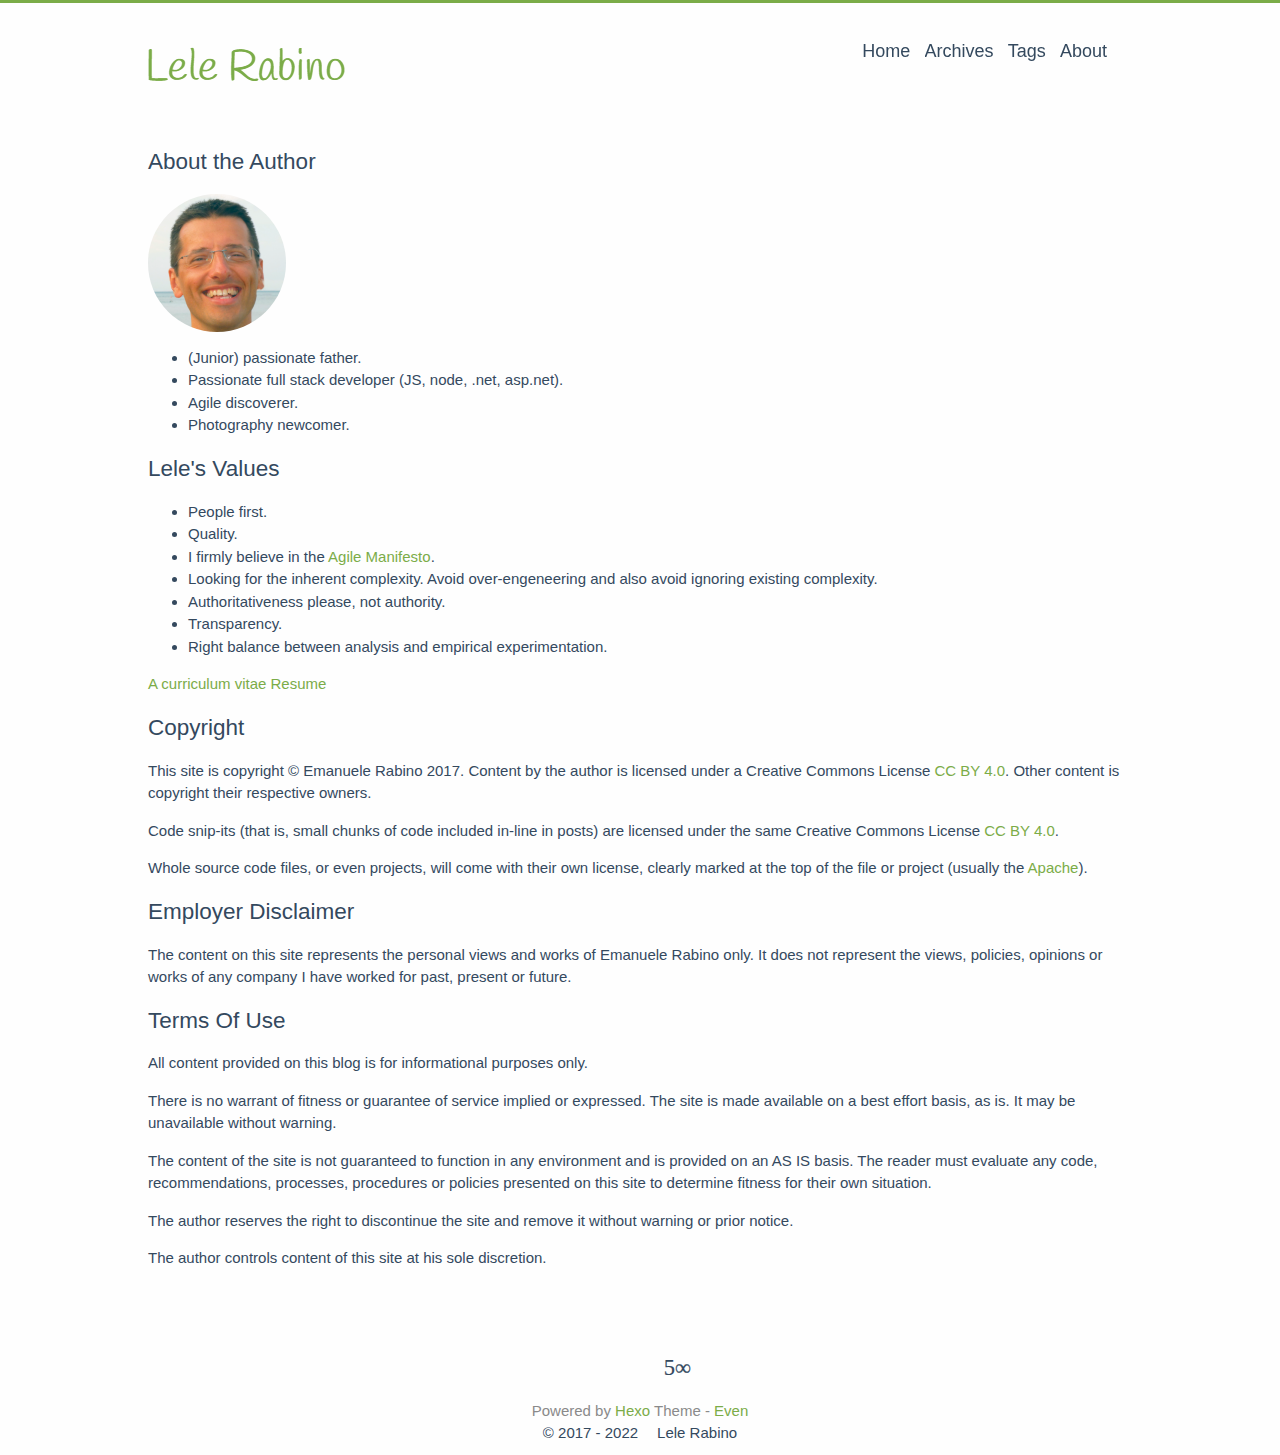
==== about/index.html @ 045657ed "Site updated: 2022-06-07 11:33:46" ====
<!DOCTYPE html>
<html lang="en">
  <head>
    
<meta charset="UTF-8"/>
<meta http-equiv="X-UA-Compatible" content="IE=edge" />
<meta name="viewport" content="width=device-width, initial-scale=1, maximum-scale=1"/>


<meta http-equiv="Cache-Control" content="no-transform" />
<meta http-equiv="Cache-Control" content="no-siteapp" />



  <meta name="description" content="about"/>







  <link rel="alternate" href="/atom.xml" title="Lele Rabino's Blog" type="application/atom+xml">




  <link rel="shortcut icon" type="image/x-icon" href="/favicons/favicon.ico?v=2.3.x" />
  <link rel="apple-touch-icon" sizes="57x57" href="/favicons/apple-icon-57x57.png?v=2.3.x">
  <link rel="apple-touch-icon" sizes="60x60" href="/favicons/apple-icon-60x60.png?v=2.3.x">
  <link rel="apple-touch-icon" sizes="72x72" href="/favicons/apple-icon-72x72.png?v=2.3.x">
  <link rel="apple-touch-icon" sizes="76x76" href="/favicons/apple-icon-76x76.png?v=2.3.x">
  <link rel="apple-touch-icon" sizes="114x114" href="/favicons/apple-icon-114x114.png?v=2.3.x">
  <link rel="apple-touch-icon" sizes="120x120" href="/favicons/apple-icon-120x120.png?v=2.3.x">
  <link rel="apple-touch-icon" sizes="144x144" href="/favicons/apple-icon-144x144.png?v=2.3.x">
  <link rel="apple-touch-icon" sizes="152x152" href="/favicons/apple-icon-152x152.png?v=2.3.x">
  <link rel="apple-touch-icon" sizes="180x180" href="/favicons/apple-icon-180x180.png?v=2.3.x">
  <link rel="icon" type="image/png" sizes="192x192"  href="/favicons/android-icon-192x192.png?v=2.3.x">
  <link rel="icon" type="image/png" sizes="32x32" href="/favicons/favicon-32x32.png?v=2.3.x">
  <link rel="icon" type="image/png" sizes="96x96" href="/favicons/favicon-96x96.png?v=2.3.x">
  <link rel="icon" type="image/png" sizes="16x16" href="/favicons/favicon-16x16.png?v=2.3.x">
  <link rel="manifest" href="/favicons/manifest.json">
  <meta name="msapplication-TileColor" content="#ffffff">
  <meta name="msapplication-TileImage" content="/favicons/ms-icon-144x144.png">
  <meta name="theme-color" content="#ffffff">



<link rel="canonical" href="https://lelerabino.github.io/about/"/>


<meta name="description" content="About the Author   (Junior) passionate father. Passionate full stack developer (JS, node, .net, asp.net). Agile discoverer. Photography newcomer.  Lele&#39;s Values   People first. Quality. I firmly belie">
<meta property="og:type" content="website">
<meta property="og:title" content="about">
<meta property="og:url" content="https://lelerabino.github.io/about/index.html">
<meta property="og:site_name" content="Lele Rabino&#39;s Blog">
<meta property="og:description" content="About the Author   (Junior) passionate father. Passionate full stack developer (JS, node, .net, asp.net). Agile discoverer. Photography newcomer.  Lele&#39;s Values   People first. Quality. I firmly belie">
<meta property="og:locale" content="en_US">
<meta property="og:image" content="https://lelerabino.github.io/images/avatar_small.png">
<meta property="article:published_time" content="2022-06-07T08:41:00.356Z">
<meta property="article:modified_time" content="2022-06-07T08:41:00.356Z">
<meta property="article:author" content="Lele Rabino">
<meta name="twitter:card" content="summary">
<meta name="twitter:image" content="https://lelerabino.github.io/images/avatar_small.png">


<link rel="stylesheet" type="text/css" href="/css/style.css?v=2.3.x" />



  <link rel="stylesheet" type="text/css" href="/lib/fancybox/jquery.fancybox.css" />





<script>
  var CONFIG = {
    search: true,
    searchPath: "/search.xml",
    fancybox: true,
    toc: true,
  }
</script>




  



    <title> about · Lele Rabino's Blog </title>
  <meta name="generator" content="Hexo 6.2.0"></head>

  <body><div id="mobile-navbar" class="mobile-navbar">
  <div class="mobile-header-logo">
    <a href="/." class="logo"> <img src="/images/logoSimple.png" alt="Lele Rabino's Blog"></a>
  </div>
  <div class="mobile-navbar-icon">
    <span></span>
    <span></span>
    <span></span>
  </div>
</div>

<nav id="mobile-menu" class="mobile-menu slideout-menu">
  <ul class="mobile-menu-list">
    
      <a href="/">
        <li class="mobile-menu-item">
          
          
            Home
          
        </li>
      </a>
    
      <a href="/archives">
        <li class="mobile-menu-item">
          
          
            Archives
          
        </li>
      </a>
    
      <a href="/tags">
        <li class="mobile-menu-item">
          
          
            Tags
          
        </li>
      </a>
    
      <a href="/about">
        <li class="mobile-menu-item">
          
          
            About
          
        </li>
      </a>
    
  </ul>
</nav>

    <div class="container" id="mobile-panel">
      <header id="header" class="header"><div class="logo-wrapper">
  <a href="/." class="logo"> <img src="/images/logoSimple.png" alt="Lele Rabino's Blog"></a>
</div>

<nav class="site-navbar">
  
    <ul id="menu" class="menu">
      
        <li class="menu-item">
          <a class="menu-item-link" href="/">
            
            
              Home
            
          </a>
        </li>
      
        <li class="menu-item">
          <a class="menu-item-link" href="/archives">
            
            
              Archives
            
          </a>
        </li>
      
        <li class="menu-item">
          <a class="menu-item-link" href="/tags">
            
            
              Tags
            
          </a>
        </li>
      
        <li class="menu-item">
          <a class="menu-item-link" href="/about">
            
            
              About
            
          </a>
        </li>
      
      
        <li class="menu-search">
          <form>
            <i class="iconfont icon-search" id="open-search"></i>
            <input type="text" class="search-input" id="search-input" />
            <i class="iconfont icon-close" id="close-search"></i>
          </form>
        </li>
      
    </ul>
  
</nav>

      </header>

      <main id="main" class="main">
        <div class="content-wrapper">
          <div id="content" class="content">
            
  <article class="post">
    <div class="post-content">
      <h1>About the Author</h1><img class="nofancybox circular--square" src="/images/avatar_small.png" alt="my avatar"/>

<ul>
<li>(Junior) passionate father.</li>
<li>Passionate full stack developer (JS, node, .net, asp.net).</li>
<li>Agile discoverer.</li>
<li>Photography newcomer.</li>
</ul>
<h1>Lele's Values</h1>

<ul>
<li>People first.</li>
<li>Quality.</li>
<li>I firmly believe in the <a target="_blank" rel="noopener" href="http://agilemanifesto.org/">Agile Manifesto</a>.</li>
<li>Looking for the inherent complexity. Avoid over-engeneering and also avoid ignoring existing complexity. </li>
<li>Authoritativeness please, not authority.</li>
<li>Transparency.</li>
<li>Right balance between analysis and empirical experimentation.</li>
</ul>
<p><a target="_blank" rel="noopener" href="https://drive.google.com/file/d/0B9yb1lrQ93wqM1JFNXlQOXRwa28/view">A curriculum vitae Resume</a></p>
<h1 id="copyright">Copyright</h1>This site is copyright © Emanuele Rabino 2017. Content by the author is licensed under a Creative Commons License <a href="http://creativecommons.org/licenses/by/4.0/deed.en_GB" target="_blank" rel="external">CC BY 4.0</a>. Other content is copyright their respective owners.

<p>Code snip-its (that is, small chunks of code included in-line in posts) are licensed under the same Creative Commons License <a href="http://creativecommons.org/licenses/by/4.0/deed.en_GB" target="_blank" rel="external">CC BY 4.0</a>.</p>
<p>Whole source code files, or even projects, will come with their own license, clearly marked at the top of the file or project (usually the <a href="https://www.apache.org/licenses/LICENSE-2.0" target="_blank" rel="external">Apache</a>).</p>
<h1>Employer Disclaimer</h1>The content on this site represents the personal views and works of Emanuele Rabino only. It does not represent the views, policies, opinions or works of any company I have worked for past, present or future.

<h1>Terms Of Use</h1>All content provided on this blog is for informational purposes only.

<p>There is no warrant of fitness or guarantee of service implied or expressed. The site is made available on a best effort basis, as is. It may be unavailable without warning.</p>
<p>The content of the site is not guaranteed to function in any environment and is provided on an AS IS basis. The reader must evaluate any code, recommendations, processes, procedures or policies presented on this site to determine fitness for their own situation.</p>
<p>The author reserves the right to discontinue the site and remove it without warning or prior notice.</p>
<p>The author controls content of this site at his sole discretion.</p>

    </div>
  </article>

          </div>
          
        </div>  
      </main>

      <footer id="footer" class="footer">

  <div class="social-links">
    
      
        
          <a href="https://www.linkedin.com/in/lelerabino/" class="iconfont icon-linkedin" title="linkedin" target="_blank"></a>
        
      
    
      
        
          <a href="https://github.com/lelerabino" class="iconfont icon-github" title="github" target="_blank"></a>
        
      
    
      
        
          <a href="http://500px.com/lelerabi" class="iconfont icon-500px" title="500px" target="_blank"></a>
        
      
    

    
  </div>


<div class="copyright">
  <span class="power-by">
    Powered by <a class="hexo-link" target="_blank" rel="noopener" href="https://hexo.io/">Hexo</a>
  </span>

    <span class="theme-info">
    Theme -
    <a class="theme-link" target="_blank" rel="noopener" href="https://github.com/ahonn/hexo-theme-even">Even</a>
  </span>

    <span class="copyright-year">
    <a href="/about#copyright">
    
        &copy;
        
            2017 -
        
        2022

        <span class="heart">
      <i class="iconfont icon-heart"></i>
    </span>
    <span class="author">Lele Rabino</span>
    </a>
  </span>
</div>
      </footer>

      <div class="back-to-top" id="back-to-top">
        <i class="iconfont icon-up"></i>
      </div>
    </div>

    
  
  
  <script type="text/javascript">
    var disqus_config = function () {
        this.page.url = 'https://lelerabino.github.io/about/index.html';
        this.page.identifier = 'about/index.html';
        this.page.title = 'about';
    };
    (function() {
    var d = document, s = d.createElement('script');

    s.src = '//lelerabino-blog.disqus.com/embed.js';

    s.setAttribute('data-timestamp', +new Date());
    (d.head || d.body).appendChild(s);
    })();  
  </script>




    
  





  
    <script type="text/javascript" src="/lib/jquery/jquery-3.1.1.min.js"></script>
  

  
    <script type="text/javascript" src="/lib/slideout/slideout.js"></script>
  

  
    <script type="text/javascript" src="/lib/fancybox/jquery.fancybox.pack.js"></script>
  


    <script type="text/javascript" src="/js/src/even.js?v=2.3.x"></script>
<script type="text/javascript" src="/js/src/bootstrap.js?v=2.3.x"></script>

    
  <script type="text/html" id="search-result">
    <article class="post">
      <header class="post-header">
        <h1 class="post-title">
          <a href="$url$" class="post-link">
            $title$
          </a>
        </h1>
      </header>
      <div class="post-content">
        $content$
        <div class="read-more">
          <a href="$url$" class="read-more-link">
            Read more..
          </a>
        </div>
      </div>
    </article>
  </script>
  <script type="text/html" id="no-search-result">
    <div class="no-result">
      <h2>No result found!</h2>
    </div>
  </script>
  <script type="text/javascript" src="/js/src/search.js?v=2.3.x"></script>

  </body>
</html>
---- css/style.css ----
@charset "UTF-8";
/*! normalize.css v3.0.2 | MIT License | git.io/normalize */
/**
 * 1. Set default font family to sans-serif.
 * 2. Prevent iOS text size adjust after orientation change, without disabling
 *    user zoom.
 */
html {
  font-family: sans-serif;
  /* 1 */
  -ms-text-size-adjust: 100%;
  /* 2 */
  -webkit-text-size-adjust: 100%;
  /* 2 */ }

/**
 * Remove default margin.
 */
body {
  margin: 0; }

/* HTML5 display definitions
   ========================================================================== */
/**
 * Correct `block` display not defined for any HTML5 element in IE 8/9.
 * Correct `block` display not defined for `details` or `summary` in IE 10/11
 * and Firefox.
 * Correct `block` display not defined for `main` in IE 11.
 */
article,
aside,
details,
figcaption,
figure,
footer,
header,
hgroup,
main,
menu,
nav,
section,
summary {
  display: block; }

/**
 * 1. Correct `inline-block` display not defined in IE 8/9.
 * 2. Normalize vertical alignment of `progress` in Chrome, Firefox, and Opera.
 */
audio,
canvas,
progress,
video {
  display: inline-block;
  /* 1 */
  vertical-align: baseline;
  /* 2 */ }

/**
 * Prevent modern browsers from displaying `audio` without controls.
 * Remove excess height in iOS 5 devices.
 */
audio:not([controls]) {
  display: none;
  height: 0; }

/**
 * Address `[hidden]` styling not present in IE 8/9/10.
 * Hide the `template` element in IE 8/9/11, Safari, and Firefox < 22.
 */
[hidden],
template {
  display: none; }

/* Links
   ========================================================================== */
/**
 * Remove the gray background color from active links in IE 10.
 */
a {
  background-color: transparent; }

/**
 * Improve readability when focused and also mouse hovered in all browsers.
 */
a:active,
a:hover {
  outline: 0; }

/* Text-level semantics
   ========================================================================== */
/**
 * Address styling not present in IE 8/9/10/11, Safari, and Chrome.
 */
abbr[title] {
  border-bottom: 1px dotted; }

/**
 * Address style set to `bolder` in Firefox 4+, Safari, and Chrome.
 */
b,
strong {
  font-weight: bold; }

/**
 * Address styling not present in Safari and Chrome.
 */
dfn {
  font-style: italic; }

/**
 * Address variable `h1` font-size and margin within `section` and `article`
 * contexts in Firefox 4+, Safari, and Chrome.
 */
h1 {
  font-size: 2em;
  margin: 0.67em 0; }

/**
 * Address styling not present in IE 8/9.
 */
mark {
  background: #ff0;
  color: #000; }

/**
 * Address inconsistent and variable font size in all browsers.
 */
small {
  font-size: 80%; }

/**
 * Prevent `sub` and `sup` affecting `line-height` in all browsers.
 */
sub,
sup {
  font-size: 75%;
  line-height: 0;
  position: relative;
  vertical-align: baseline; }

sup {
  top: -0.5em; }

sub {
  bottom: -0.25em; }

/* Embedded content
   ========================================================================== */
/**
 * Remove border when inside `a` element in IE 8/9/10.
 */
img {
  border: 0; }

/**
 * Correct overflow not hidden in IE 9/10/11.
 */
svg:not(:root) {
  overflow: hidden; }

/* Grouping content
   ========================================================================== */
/**
 * Address margin not present in IE 8/9 and Safari.
 */
figure {
  margin: 1em 40px; }

/**
 * Address differences between Firefox and other browsers.
 */
hr {
  -moz-box-sizing: content-box;
  box-sizing: content-box;
  height: 0; }

/**
 * Contain overflow in all browsers.
 */
pre {
  overflow: auto; }

/**
 * Address odd `em`-unit font size rendering in all browsers.
 */
code,
kbd,
pre,
samp {
  font-family: monospace, monospace;
  font-size: 1em; }

/* Forms
   ========================================================================== */
/**
 * Known limitation: by default, Chrome and Safari on OS X allow very limited
 * styling of `select`, unless a `border` property is set.
 */
/**
 * 1. Correct color not being inherited.
 *    Known issue: affects color of disabled elements.
 * 2. Correct font properties not being inherited.
 * 3. Address margins set differently in Firefox 4+, Safari, and Chrome.
 */
button,
input,
optgroup,
select,
textarea {
  color: inherit;
  /* 1 */
  font: inherit;
  /* 2 */
  margin: 0;
  /* 3 */ }

/**
 * Address `overflow` set to `hidden` in IE 8/9/10/11.
 */
button {
  overflow: visible; }

/**
 * Address inconsistent `text-transform` inheritance for `button` and `select`.
 * All other form control elements do not inherit `text-transform` values.
 * Correct `button` style inheritance in Firefox, IE 8/9/10/11, and Opera.
 * Correct `select` style inheritance in Firefox.
 */
button,
select {
  text-transform: none; }

/**
 * 1. Avoid the WebKit bug in Android 4.0.* where (2) destroys native `audio`
 *    and `video` controls.
 * 2. Correct inability to style clickable `input` types in iOS.
 * 3. Improve usability and consistency of cursor style between image-type
 *    `input` and others.
 */
button,
html input[type="button"],
input[type="reset"],
input[type="submit"] {
  -webkit-appearance: button;
  /* 2 */
  cursor: pointer;
  /* 3 */ }

/**
 * Re-set default cursor for disabled elements.
 */
button[disabled],
html input[disabled] {
  cursor: default; }

/**
 * Remove inner padding and border in Firefox 4+.
 */
button::-moz-focus-inner,
input::-moz-focus-inner {
  border: 0;
  padding: 0; }

/**
 * Address Firefox 4+ setting `line-height` on `input` using `!important` in
 * the UA stylesheet.
 */
input {
  line-height: normal; }

/**
 * It's recommended that you don't attempt to style these elements.
 * Firefox's implementation doesn't respect box-sizing, padding, or width.
 *
 * 1. Address box sizing set to `content-box` in IE 8/9/10.
 * 2. Remove excess padding in IE 8/9/10.
 */
input[type="checkbox"],
input[type="radio"] {
  box-sizing: border-box;
  /* 1 */
  padding: 0;
  /* 2 */ }

/**
 * Fix the cursor style for Chrome's increment/decrement buttons. For certain
 * `font-size` values of the `input`, it causes the cursor style of the
 * decrement button to change from `default` to `text`.
 */
input[type="number"]::-webkit-inner-spin-button,
input[type="number"]::-webkit-outer-spin-button {
  height: auto; }

/**
 * 1. Address `appearance` set to `searchfield` in Safari and Chrome.
 * 2. Address `box-sizing` set to `border-box` in Safari and Chrome
 *    (include `-moz` to future-proof).
 */
input[type="search"] {
  -webkit-appearance: textfield;
  /* 1 */
  -moz-box-sizing: content-box;
  -webkit-box-sizing: content-box;
  /* 2 */
  box-sizing: content-box; }

/**
 * Remove inner padding and search cancel button in Safari and Chrome on OS X.
 * Safari (but not Chrome) clips the cancel button when the search input has
 * padding (and `textfield` appearance).
 */
input[type="search"]::-webkit-search-cancel-button,
input[type="search"]::-webkit-search-decoration {
  -webkit-appearance: none; }

/**
 * Define consistent border, margin, and padding.
 */
fieldset {
  border: 1px solid #c0c0c0;
  margin: 0 2px;
  padding: 0.35em 0.625em 0.75em; }

/**
 * 1. Correct `color` not being inherited in IE 8/9/10/11.
 * 2. Remove padding so people aren't caught out if they zero out fieldsets.
 */
legend {
  border: 0;
  /* 1 */
  padding: 0;
  /* 2 */ }

/**
 * Remove default vertical scrollbar in IE 8/9/10/11.
 */
textarea {
  overflow: auto; }

/**
 * Don't inherit the `font-weight` (applied by a rule above).
 * NOTE: the default cannot safely be changed in Chrome and Safari on OS X.
 */
optgroup {
  font-weight: bold; }

/* Tables
   ========================================================================== */
/**
 * Remove most spacing between table cells.
 */
table {
  border-collapse: collapse;
  border-spacing: 0; }

td,
th {
  padding: 0; }

html {
  font-size: 15px;
  box-sizing: border-box; }

body {
  padding: 0;
  margin: 0;
  font-family: Helvetica, sans-serif;
  font-weight: normal;
  -webkit-font-smoothing: antialiased;
  -moz-osx-font-smoothing: grayscale;
  line-height: 1.5;
  color: #34495e;
  background: #fefefe;
  scroll-behavior: smooth;
  border-top: 3px solid #7bac48; }

@media screen and (max-width: 1024px) {
  body {
    border-top: 0; } }

::selection {
  background: #7bac48;
  color: #fff; }

img {
  max-width: 100%;
  height: auto;
  display: inline-block;
  vertical-align: middle; }

a {
  color: #34495e;
  text-decoration: none; }

h1 {
  font-size: 1.5rem;
  font-family: Helvetica, sans-serif; }

h2 {
  font-size: 1.4rem;
  font-family: Helvetica, sans-serif; }

h3 {
  font-size: 1.3rem;
  font-family: Helvetica, sans-serif; }

h4 {
  font-size: 1.2rem;
  font-family: Helvetica, sans-serif; }

h5 {
  font-size: 1.1rem;
  font-family: Helvetica, sans-serif; }

h6 {
  font-size: 1rem;
  font-family: Helvetica, sans-serif; }

.container {
  margin: 0 auto;
  width: 1024px; }

@media screen and (max-width: 1024px) {
  .container {
    width: 100%;
    box-shadow: -1px -5px 5px #cacaca; } }

.content-wrapper {
  padding: 0 20px; }

.video-container {
  position: relative;
  padding-bottom: 56.25%;
  /* 16:9 */
  padding-top: 25px;
  height: 0; }

.video-container iframe {
  position: absolute;
  top: 0;
  left: 0;
  width: 100%;
  height: 100%; }

.header {
  padding: 20px 20px; }
  .header:before, .header:after {
    content: " ";
    display: table; }
  .header:after {
    clear: both; }
  .header .logo-wrapper {
    float: left; }
    .header .logo-wrapper .logo {
      font-size: 48px;
      font-family: "sans-serif"; }
  @media screen and (max-width: 1024px) {
    .header .logo-wrapper {
      display: none; } }
  .header .site-navbar {
    float: right; }
    .header .site-navbar .menu {
      display: inline-block;
      position: relative;
      padding-left: 0;
      padding-right: 25px;
      font-family: Helvetica, sans-serif; }
      .header .site-navbar .menu .menu-item {
        display: inline-block;
        display: inline-block;
        vertical-align: middle;
        transform: translateZ(0);
        backface-visibility: hidden;
        box-shadow: 0 0 1px transparent;
        position: relative;
        overflow: hidden; }
        .header .site-navbar .menu .menu-item + .menu-item {
          margin-left: 10px; }
        .header .site-navbar .menu .menu-item:before {
          content: '';
          position: absolute;
          z-index: -1;
          height: 2px;
          bottom: 0;
          left: 51%;
          right: 51%;
          background: #7bac48;
          transition-duration: 0.2s;
          transition-property: right, left;
          transition-timing-function: ease-out; }
        .header .site-navbar .menu .menu-item.active:before, .header .site-navbar .menu .menu-item:active:before, .header .site-navbar .menu .menu-item:focus:before, .header .site-navbar .menu .menu-item:hover:before {
          right: 0;
          left: 0; }
      .header .site-navbar .menu .menu-search {
        display: inline-block;
        position: absolute;
        top: 0;
        right: 0;
        width: 1em;
        height: 1.5em;
        background: #fefefe;
        overflow: hidden;
        transition-duration: 0.2s;
        transition-property: width;
        transition-timing-function: ease-out; }
        .header .site-navbar .menu .menu-search .search-input {
          width: calc(100% - 45px);
          height: 100%;
          border: 0;
          outline: 0; }
        .header .site-navbar .menu .menu-search.expanded {
          width: 101%;
          height: 100%;
          padding-left: 5px;
          margin: 0;
          border: 1px solid #e6e6e6;
          border-radius: 50px;
          box-sizing: border-box; }
      .header .site-navbar .menu .menu-item-link {
        font-size: 18px; }
  @media screen and (max-width: 1024px) {
    .header .site-navbar {
      display: none; } }

@media screen and (max-width: 1024px) {
  .header {
    padding: 50px 0 0;
    text-align: center; } }

.posts {
  margin-bottom: 20px;
  border-bottom: 1px solid #e6e6e6; }

.post {
  padding: 1em 0 2em; }
  .post + .post {
    border-top: 1px solid #e6e6e6; }
  .post .post-header .post-title {
    margin: 0;
    font-size: 27px;
    font-weight: 400;
    font-family: Helvetica, sans-serif; }
  .post .post-header .post-link {
    display: inline-block;
    vertical-align: middle;
    transform: translateZ(0);
    backface-visibility: hidden;
    box-shadow: 0 0 1px transparent;
    position: relative;
    overflow: hidden; }
    .post .post-header .post-link:before {
      content: '';
      position: absolute;
      z-index: -1;
      height: 2px;
      bottom: 0;
      left: 51%;
      right: 51%;
      background: #7bac48;
      transition-duration: 0.2s;
      transition-property: right, left;
      transition-timing-function: ease-out; }
    .post .post-header .post-link.active:before, .post .post-header .post-link:active:before, .post .post-header .post-link:focus:before, .post .post-header .post-link:hover:before {
      right: 0;
      left: 0; }
  .post .post-header .post-meta {
    margin-top: 5px; }
    .post .post-header .post-meta .post-time {
      color: #8a8a8a; }
  .post .post-toc {
    position: absolute;
    width: 200px;
    margin-left: 1024px;
    padding: 10px;
    font-family: Helvetica, sans-serif;
    border-radius: 5px;
    background: rgba(245, 244, 250, 0.6);
    box-shadow: 1px 1px 2px rgba(0, 0, 0, 0.125);
    word-wrap: break-word;
    box-sizing: border-box;
    max-height: calc(100% - 40px);
    overflow-y: auto; }
    .post .post-toc .post-toc-title {
      margin: 0 10px;
      font-size: 20px;
      font-weight: 400;
      text-transform: uppercase; }
    .post .post-toc .post-toc-content {
      font-size: 14px; }
      .post .post-toc .post-toc-content .toc,
      .post .post-toc .post-toc-content .toc-child {
        list-style: square; }
      .post .post-toc .post-toc-content .toc {
        margin: 10px 0;
        padding-left: 20px; }
        .post .post-toc .post-toc-content .toc .toc-child {
          padding-left: 15px; }
      .post .post-toc .post-toc-content .toc-link.active {
        color: #7bac48; }
  @media screen and (max-width: 1024px) {
    .post .post-toc {
      display: none; } }
  .post .post-content h1 {
    font-weight: 400;
    font-family: Helvetica, sans-serif; }
  .post .post-content h2 {
    font-weight: 400;
    font-family: Helvetica, sans-serif; }
  .post .post-content h3 {
    font-weight: 400;
    font-family: Helvetica, sans-serif; }
  .post .post-content h4 {
    font-weight: 400;
    font-family: Helvetica, sans-serif; }
  .post .post-content h5 {
    font-weight: 400;
    font-family: Helvetica, sans-serif; }
  .post .post-content h6 {
    font-weight: 400;
    font-family: Helvetica, sans-serif; }
  .post .post-content .headerlink:hover {
    border-bottom: 0; }
  .post .post-content .headerlink::before {
    content: "§";
    margin-right: 5px;
    font-size: 1.1em;
    color: #7bac48; }
  .post .post-content a {
    color: #7bac48;
    word-break: break-all; }
    .post .post-content a:hover {
      border-bottom: 1px solid #7bac48; }
    .post .post-content a.fancybox {
      border: 0; }
  .post .post-content blockquote {
    margin: 2em 0;
    padding: 10px 20px;
    position: relative;
    color: rgba(52, 73, 94, 0.8);
    background-color: rgba(123, 172, 72, 0.05);
    border-left: 3px solid rgba(123, 172, 72, 0.3);
    box-shadow: 1px 1px 2px rgba(0, 0, 0, 0.125); }
    .post .post-content blockquote p {
      margin: 0; }
  .post .post-content img {
    display: inline-block;
    max-width: 100%; }
  .post .post-content > table {
    max-width: 100%;
    margin: 10px 0;
    border-spacing: 0;
    box-shadow: 2px 2px 3px rgba(0, 0, 0, 0.125); }
    .post .post-content > table th, .post .post-content > table td {
      padding: 5px 15px;
      border: 1px double #ebe9f5; }
  .post .post-content code, .post .post-content pre {
    padding: 7px;
    font-size: 13px;
    font-family: Consolas, Monaco, Menlo, Consolas, monospace;
    background: #f5f4fa; }
  .post .post-content code {
    padding: 3px 5px;
    border-radius: 4px;
    color: #c7254e; }
  .post .post-content .highlight {
    margin: 1em 0;
    border-radius: 5px;
    overflow-x: auto;
    box-shadow: 1px 1px 2px rgba(0, 0, 0, 0.125); }
    .post .post-content .highlight table {
      position: relative; }
      .post .post-content .highlight table::after {
        position: absolute;
        top: 0;
        right: 0;
        left: 0;
        padding: 2px 7px;
        font-size: 13px;
        font-weight: bold;
        color: #cacaca;
        background: #ebe9f5;
        content: 'Code'; }
    .post .post-content .highlight.html > ::after {
      content: "HTML"; }
    .post .post-content .highlight.js > ::after {
      content: "JavaScript"; }
    .post .post-content .highlight.bash > ::after {
      content: "Bash"; }
    .post .post-content .highlight.css > ::after {
      content: "CSS"; }
    .post .post-content .highlight.scss > ::after {
      content: "Scss"; }
    .post .post-content .highlight.java > ::after {
      content: "Java"; }
    .post .post-content .highlight.xml > ::after {
      content: "XML"; }
    .post .post-content .highlight.python > ::after {
      content: "Python"; }
    .post .post-content .highlight.json > ::after {
      content: "JSON"; }
    .post .post-content .highlight.swift > ::after {
      content: "Swift"; }
    .post .post-content .highlight.ruby > ::after {
      content: "Ruby"; }
    .post .post-content .highlight.php > ::after {
      content: "PHP"; }
    .post .post-content .highlight.c > ::after {
      content: "C"; }
    .post .post-content .highlight.cpp > ::after {
      content: "C++"; }
    .post .post-content .highlight.scheme > ::after {
      content: "Scheme"; }
    .post .post-content .highlight.objectivec > ::after {
      content: "Objective-C"; }
    .post .post-content .highlight.yml > ::after {
      content: "YAML"; }
    .post .post-content .highlight.stylus > ::after {
      content: "Stylus"; }
    .post .post-content .highlight.sql > ::after {
      content: "SQL"; }
    .post .post-content .highlight.http > ::after {
      content: "HTTP"; }
    .post .post-content .highlight .code pre {
      margin: 0;
      padding: 30px 10px 10px; }
    .post .post-content .highlight .gutter {
      width: 10px;
      color: #cacaca; }
      .post .post-content .highlight .gutter pre {
        margin: 0;
        padding: 30px 7px 10px; }
    .post .post-content .highlight .line {
      height: 20px; }
    .post .post-content .highlight table, .post .post-content .highlight tr, .post .post-content .highlight td {
      margin: 0;
      padding: 0;
      width: 100%;
      border-collapse: collapse; }
    .post .post-content .highlight .code .comment,
    .post .post-content .highlight .code .quote {
      color: #93a1a1; }
    .post .post-content .highlight .code .keyword,
    .post .post-content .highlight .code .selector-tag,
    .post .post-content .highlight .code .addition {
      color: #859900; }
    .post .post-content .highlight .code .number,
    .post .post-content .highlight .code .string,
    .post .post-content .highlight .code .meta .meta-string,
    .post .post-content .highlight .code .literal,
    .post .post-content .highlight .code .doctag,
    .post .post-content .highlight .code .regexp {
      color: #2aa198; }
    .post .post-content .highlight .code .attribute,
    .post .post-content .highlight .code .attr,
    .post .post-content .highlight .code .variable,
    .post .post-content .highlight .code .template-variable,
    .post .post-content .highlight .code .class .title,
    .post .post-content .highlight .code .type {
      color: #b58900; }
    .post .post-content .highlight .code .symbol,
    .post .post-content .highlight .code .bullet,
    .post .post-content .highlight .code .subst,
    .post .post-content .highlight .code .meta,
    .post .post-content .highlight .code .meta .keyword,
    .post .post-content .highlight .code .selector-attr,
    .post .post-content .highlight .code .selector-pseudo,
    .post .post-content .highlight .code .link {
      color: #cb4b16; }
    .post .post-content .highlight .code .built_in,
    .post .post-content .highlight .code .deletion {
      color: #dc322f; }
  .post .post-content .read-more .read-more-link {
    color: #7bac48;
    font-size: 1.1em;
    font-family: Helvetica, sans-serif; }
    .post .post-content .read-more .read-more-link:hover {
      border-bottom: 1px solid #7bac48; }
  .post .post-copyright {
    margin-top: 20px;
    padding-top: 10px;
    border-top: 1px dashed #e6e6e6; }
    .post .post-copyright .copyright-item {
      margin: 5px 0; }
      .post .post-copyright .copyright-item.lincese {
        font-weight: bold; }
      .post .post-copyright .copyright-item a {
        text-decoration: underline; }
  .post .post-reward {
    margin-top: 20px;
    padding-top: 10px;
    text-align: center;
    border-top: 1px dashed #e6e6e6; }
    .post .post-reward .reward-button {
      margin: 15px 0;
      padding: 3px 7px;
      display: inline-block;
      color: #7bac48;
      border: 1px solid #7bac48;
      border-radius: 5px;
      cursor: pointer; }
      .post .post-reward .reward-button:hover {
        color: #fefefe;
        background-color: #7bac48;
        transition: 0.5s; }
    .post .post-reward #reward:checked ~ .qr-code {
      display: block; }
    .post .post-reward #reward:checked ~ .reward-button {
      display: none; }
    .post .post-reward .qr-code {
      display: none;
      margin-top: 15px; }
      .post .post-reward .qr-code .qr-code-image {
        display: inline-block;
        min-width: 200px;
        width: 40%; }
      .post .post-reward .qr-code .image {
        width: 200px;
        height: 200px; }
  .post .post-footer {
    margin-top: 20px;
    border-top: 1px solid #e6e6e6;
    font-family: Helvetica, sans-serif; }
    .post .post-footer .post-tags {
      padding: 15px 0; }
      .post .post-footer .post-tags a {
        margin-right: 5px;
        color: #7bac48;
        word-break: break-all; }
        .post .post-footer .post-tags a::before {
          content: '#'; }
    .post .post-footer .post-nav {
      margin: 1em 0; }
      .post .post-footer .post-nav:before, .post .post-footer .post-nav:after {
        content: " ";
        display: table; }
      .post .post-footer .post-nav:after {
        clear: both; }
      .post .post-footer .post-nav .prev,
      .post .post-footer .post-nav .next {
        font-weight: 600;
        font-size: 18px;
        font-family: Helvetica, sans-serif;
        transition-property: transform;
        transition-timing-function: ease-out;
        transition-duration: 0.3s; }
      .post .post-footer .post-nav .prev {
        float: left; }
        .post .post-footer .post-nav .prev:hover {
          color: #7bac48;
          transform: translateX(-4px); }
      .post .post-footer .post-nav .next {
        float: right; }
        .post .post-footer .post-nav .next:hover {
          color: #7bac48;
          transform: translateX(4px); }
      .post .post-footer .post-nav .nav-mobile {
        display: none; }
  @media screen and (max-width: 1024px) {
    .post .post-footer .post-nav .nav-default {
      display: none; }
    .post .post-footer .post-nav .nav-mobile {
      display: inline; } }

.pagination {
  margin: 2em 0; }
  .pagination:before, .pagination:after {
    content: " ";
    display: table; }
  .pagination:after {
    clear: both; }
  .pagination .prev,
  .pagination .next {
    font-weight: 600;
    font-size: 20px;
    font-family: Helvetica, sans-serif;
    transition-property: transform;
    transition-timing-function: ease-out;
    transition-duration: 0.3s; }
  .pagination .prev {
    float: left; }
    .pagination .prev:hover {
      color: #7bac48;
      transform: translateX(-4px); }
  .pagination .next {
    float: right; }
    .pagination .next:hover {
      color: #7bac48;
      transform: translateX(4px); }

.footer {
  margin-top: 2em; }
  .footer .social-links {
    text-align: center; }
    .footer .social-links .iconfont {
      font-size: 30px; }
      .footer .social-links .iconfont + .iconfont {
        margin-left: 10px; }
      .footer .social-links .iconfont:hover {
        color: #7bac48; }
  .footer .copyright {
    margin: 10px 0;
    color: #8a8a8a;
    text-align: center;
    font-family: Helvetica, sans-serif; }
    .footer .copyright .hexo-link,
    .footer .copyright .theme-link {
      color: #7bac48; }
    .footer .copyright .copyright-year {
      display: block; }
      .footer .copyright .copyright-year .heart {
        font-size: 14px; }

.archive {
  margin: 2em 0px;
  max-width: 550px; }
  .archive .archive-title {
    font-family: Helvetica, sans-serif; }
    .archive .archive-title.tag, .archive .archive-title.category {
      margin: 15px 0; }
    .archive .archive-title .archive-name {
      margin: 0;
      display: inline-block;
      font-weight: 400;
      font-size: 30px;
      line-height: 32px; }
    .archive .archive-title .archive-post-counter {
      margin-left: 5px;
      color: #8a8a8a; }
  .archive .collection-title {
    font-family: Helvetica, sans-serif; }
    .archive .collection-title .archive-year {
      margin: 15px 0;
      font-weight: 400;
      font-size: 28px;
      line-height: 30px; }
  .archive .archive-post {
    padding: 3px 20px;
    border-left: 1px solid #cacaca; }
    .archive .archive-post .archive-post-time {
      margin-right: 10px;
      color: #8a8a8a; }
    .archive .archive-post .archive-post-title .archive-post-link {
      color: #7bac48; }
    .archive .archive-post::first-child {
      margin-top: 10px; }
    .archive .archive-post:hover {
      border-left: 3px solid #7bac48;
      transition: 0.2s ease-out;
      transform: translateX(4px); }
      .archive .archive-post:hover .archive-post-time {
        color: #717171; }
      .archive .archive-post:hover .archive-post-title .archive-post-link {
        color: #618839; }

@media screen and (max-width: 1024px) {
  .archive {
    margin-left: auto;
    margin-right: auto; }
    .archive .archive-title .archive-name {
      font-size: 26px; }
    .archive .collection-title .archive-year {
      margin: 10px 0;
      font-size: 24px; }
    .archive .archive-post {
      padding: 5px 10px; }
      .archive .archive-post .archive-post-time {
        font-size: 13px;
        display: block; } }

.tag-cloud {
  margin: 2em 0 3em;
  text-align: center;
  font-family: Helvetica, sans-serif; }
  .tag-cloud .tag-cloud-title {
    display: inline-block;
    font-size: 18px;
    color: #7bac48;
    border-bottom: 2px solid #7bac48; }
  .tag-cloud .tag-cloud-tags {
    margin: 10px 0; }
    .tag-cloud .tag-cloud-tags a {
      display: inline-block;
      position: relative;
      margin: 5px 10px;
      word-wrap: break-word;
      transition-duration: 0.2s;
      transition-property: transform;
      transition-timing-function: ease-out; }
      .tag-cloud .tag-cloud-tags a:active, .tag-cloud .tag-cloud-tags a:focus, .tag-cloud .tag-cloud-tags a:hover {
        color: #7bac48;
        transform: scale(1.1); }

.categories {
  margin: 2em 0 3em;
  text-align: center;
  font-family: Helvetica, sans-serif; }
  .categories .categories-title {
    display: inline-block;
    font-size: 18px;
    color: #7bac48;
    border-bottom: 2px solid #7bac48; }
  .categories .categories-tags {
    margin: 10px 0; }
    .categories .categories-tags .category-link {
      display: inline-block;
      position: relative;
      margin: 5px 10px;
      word-wrap: break-word;
      transition-duration: 0.2s;
      transition-property: transform;
      transition-timing-function: ease-out; }
      .categories .categories-tags .category-link .category-count {
        display: inline-block;
        position: relative;
        top: -8px;
        right: -2px;
        color: #7bac48;
        font-size: 12px; }
      .categories .categories-tags .category-link:active, .categories .categories-tags .category-link:focus, .categories .categories-tags .category-link:hover {
        color: #7bac48;
        transform: scale(1.1); }

@font-face {
  font-family: 'iconfont';
  /* project id 96542 */
  src: url("//at.alicdn.com/t/font_n3xm3lv282jfw29.eot");
  src: url("//at.alicdn.com/t/font_n3xm3lv282jfw29.eot?#iefix") format("embedded-opentype"), url("//at.alicdn.com/t/font_n3xm3lv282jfw29.woff") format("woff"), url("//at.alicdn.com/t/font_n3xm3lv282jfw29.ttf") format("truetype"), url("//at.alicdn.com/t/font_n3xm3lv282jfw29.svg#iconfont") format("svg"); }

.iconfont {
  font-family: "iconfont" !important;
  font-style: normal;
  -webkit-font-smoothing: antialiased;
  -webkit-text-stroke-width: 0.2px;
  -moz-osx-font-smoothing: grayscale;
  cursor: pointer; }

.icon-linkedin:before {
  content: "\e60d";
  position: relative;
  top: -4px; }

.icon-twitter:before {
  content: "\e600"; }

.icon-weibo:before {
  content: "\e602"; }

.icon-stack-overflow:before {
  content: "\e603";
  font-size: .85em;
  position: relative;
  top: -4px; }

.icon-email:before {
  content: "\e605";
  position: relative;
  top: -2px; }

.icon-facebook:before {
  content: "\e601";
  font-size: .95em;
  position: relative;
  top: -2px; }

.icon-github:before {
  content: "\e606";
  position: relative;
  top: -3px; }

.icon-500px:before {
  content: "5∞";
  font-size: .75em;
  font-family: "Tahoma";
  position: relative;
  top: -3px; }

.icon-rss:before {
  content: "\e604"; }

.icon-google:before {
  content: "\e609"; }

.icon-zhihu:before {
  content: "\e607";
  font-size: .9em;
  position: relative;
  top: -2px; }

.icon-pocket:before {
  content: "\e856"; }

/* Generic Icon */
.icon-heart:before {
  content: "\e608"; }

.icon-right:before {
  content: "\e60a"; }

.icon-left:before {
  content: "\e60b"; }

.icon-up:before {
  content: "\e60c"; }

.icon-search:before {
  content: "\e60e"; }

.icon-close:before {
  content: "\e60f"; }

.slideout-menu {
  position: fixed;
  top: 0;
  left: 0px;
  bottom: 0;
  width: 180px;
  min-height: 100vh;
  overflow-y: hidden;
  -webkit-overflow-scrolling: touch;
  z-index: 0;
  display: none; }

.slideout-panel {
  position: relative;
  z-index: 1;
  background-color: #fefefe;
  min-height: 100vh; }

.slideout-open,
.slideout-open body,
.slideout-open .slideout-panel {
  overflow: hidden; }

.slideout-open .slideout-menu {
  display: block; }

.mobile-navbar {
  display: none;
  position: fixed;
  top: 0;
  left: 0;
  width: 100%;
  height: 50px;
  background: #fefefe;
  box-shadow: 0px 2px 2px #cacaca;
  text-align: center;
  transition: transform 300ms ease;
  z-index: 99; }
  .mobile-navbar.fixed-open {
    transform: translate3d(180px, 0px, 0px); }
  .mobile-navbar .mobile-header-logo {
    display: inline-block;
    margin-right: 50px; }
    .mobile-navbar .mobile-header-logo .logo {
      font-size: 22px;
      line-height: 50px;
      font-family: "sans-serif"; }
  .mobile-navbar .mobile-navbar-icon {
    color: #7bac48;
    height: 50px;
    width: 50px;
    font-size: 24px;
    text-align: center;
    float: left;
    position: relative;
    transition: background 0.5s; }

@keyframes clickfirst {
  0% {
    transform: translateY(6px) rotate(0deg); }
  100% {
    transform: translateY(0) rotate(45deg); } }

@keyframes clickmid {
  0% {
    opacity: 1; }
  100% {
    opacity: 0; } }

@keyframes clicklast {
  0% {
    transform: translateY(-6px) rotate(0deg); }
  100% {
    transform: translateY(0) rotate(-45deg); } }

@keyframes outfirst {
  0% {
    transform: translateY(0) rotate(-45deg); }
  100% {
    transform: translateY(-6px) rotate(0deg); } }

@keyframes outmid {
  0% {
    opacity: 0; }
  100% {
    opacity: 1; } }

@keyframes outlast {
  0% {
    transform: translateY(0) rotate(45deg); }
  100% {
    transform: translateY(6px) rotate(0deg); } }
    .mobile-navbar .mobile-navbar-icon span {
      position: absolute;
      left: calc((100% - 20px) / 2);
      top: calc((100% - 1px) / 2);
      width: 20px;
      height: 1px;
      background-color: #7bac48; }
      .mobile-navbar .mobile-navbar-icon span:nth-child(1) {
        transform: translateY(6px) rotate(0deg); }
      .mobile-navbar .mobile-navbar-icon span:nth-child(3) {
        transform: translateY(-6px) rotate(0deg); }
    .mobile-navbar .mobile-navbar-icon.icon-click span:nth-child(1) {
      animation-duration: 0.5s;
      animation-fill-mode: both;
      animation-name: clickfirst; }
    .mobile-navbar .mobile-navbar-icon.icon-click span:nth-child(2) {
      animation-duration: 0.2s;
      animation-fill-mode: both;
      animation-name: clickmid; }
    .mobile-navbar .mobile-navbar-icon.icon-click span:nth-child(3) {
      animation-duration: 0.5s;
      animation-fill-mode: both;
      animation-name: clicklast; }
    .mobile-navbar .mobile-navbar-icon.icon-out span:nth-child(1) {
      animation-duration: 0.5s;
      animation-fill-mode: both;
      animation-name: outfirst; }
    .mobile-navbar .mobile-navbar-icon.icon-out span:nth-child(2) {
      animation-duration: 0.2s;
      animation-fill-mode: both;
      animation-name: outmid; }
    .mobile-navbar .mobile-navbar-icon.icon-out span:nth-child(3) {
      animation-duration: 0.5s;
      animation-fill-mode: both;
      animation-name: outlast; }

.mobile-menu {
  background-color: rgba(245, 244, 250, 0.5); }
  .mobile-menu .mobile-menu-list {
    position: relative;
    list-style: none;
    margin-top: 50px;
    padding: 0;
    border-top: 1px solid #f5f4fa; }
    .mobile-menu .mobile-menu-list .mobile-menu-item {
      padding: 10px 30px;
      border-bottom: 1px solid #f5f4fa; }
    .mobile-menu .mobile-menu-list a {
      font-size: 18px;
      font-family: Helvetica, sans-serif; }
      .mobile-menu .mobile-menu-list a:hover {
        color: #7bac48; }

@media screen and (max-width: 1024px) {
  .mobile-navbar {
    display: block; } }

.back-to-top {
  display: none;
  position: fixed;
  right: 20px;
  bottom: 20px;
  transition-property: transform;
  transition-timing-function: ease-out;
  transition-duration: 0.3s;
  z-index: 10; }
  .back-to-top:hover {
    transform: translateY(-5px); }

@media screen and (max-width: 1024px) {
  .back-to-top {
    display: none !important; } }

.highlight1 {
  font-size: 1.5em; }

.highlight2 {
  font-size: 1.3em; }

.circular--square {
  border-radius: 50%; }

article.post .post-content img.img-post {
  display: none; }

article.post.inpost-true .post-content img.img-post {
  display: inline-block; }
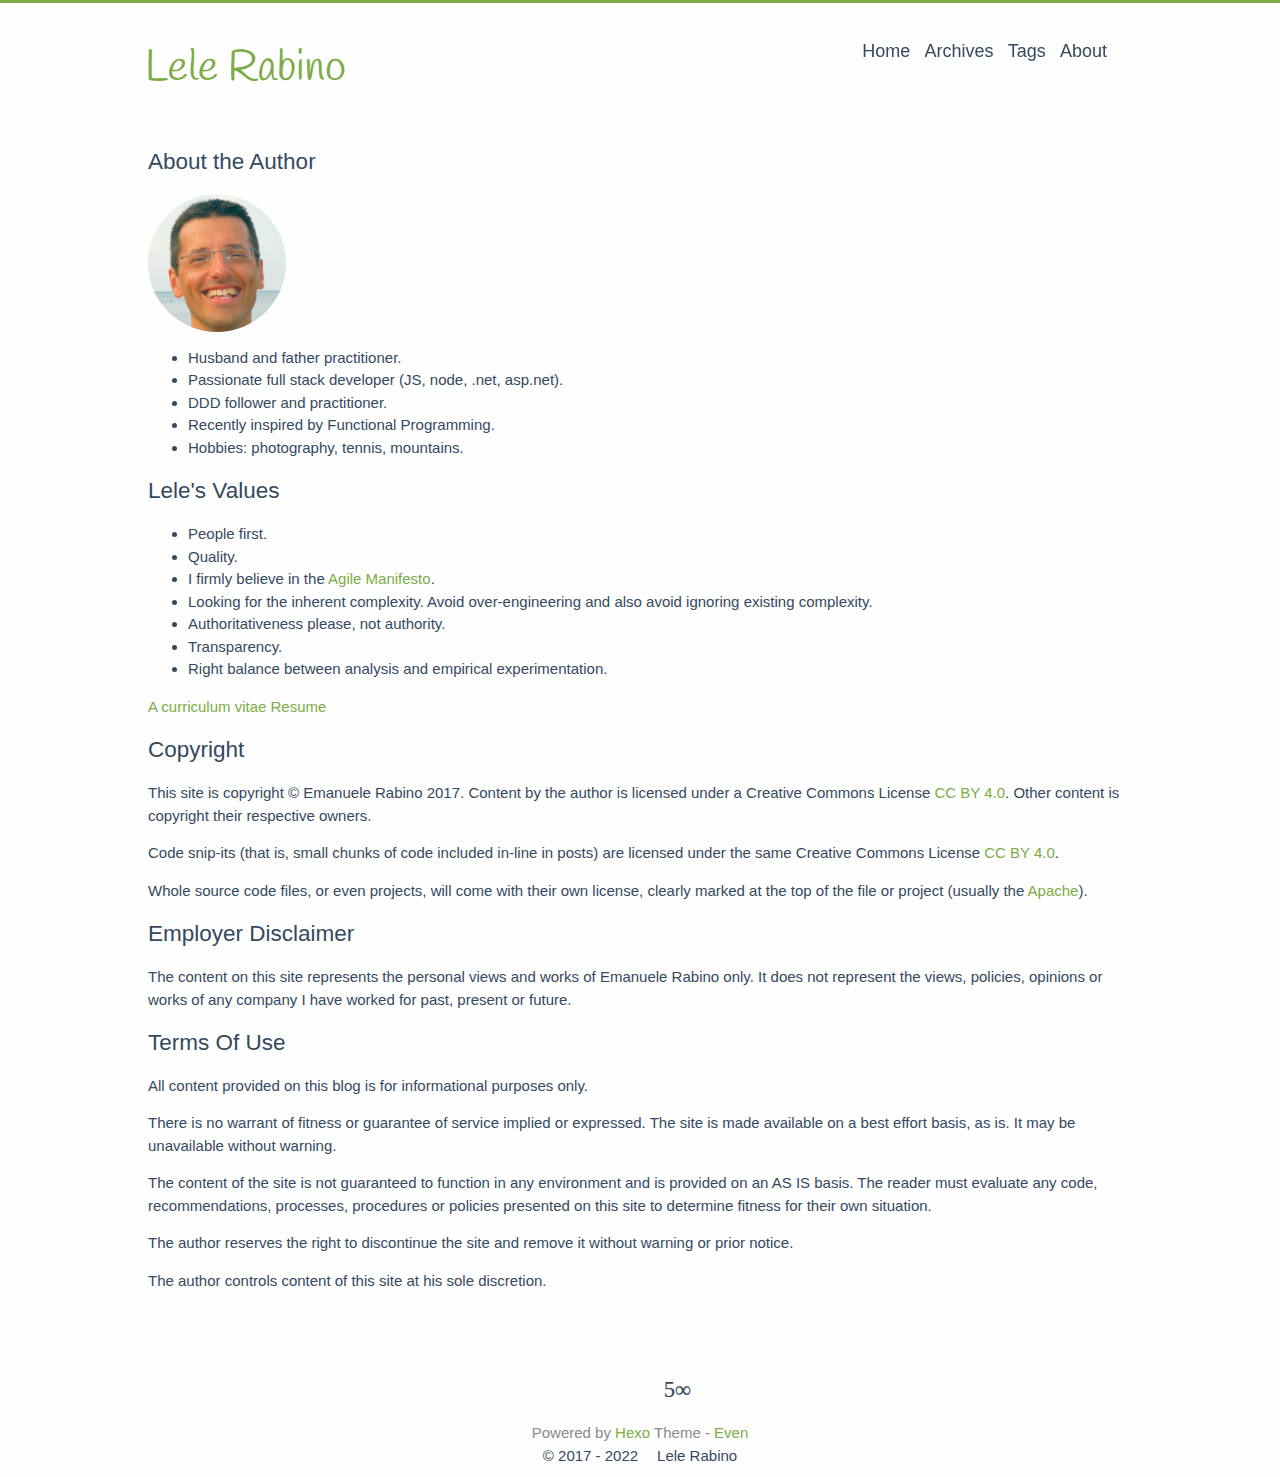
==== commit 38bb9c56: "Site updated: 2022-06-07 11:44:28" ====
--- a/about/index.html
+++ b/about/index.html
@@ -49,16 +49,16 @@
 <link rel="canonical" href="https://lelerabino.github.io/about/"/>
 
 
-<meta name="description" content="About the Author   (Junior) passionate father. Passionate full stack developer (JS, node, .net, asp.net). Agile discoverer. Photography newcomer.  Lele&#39;s Values   People first. Quality. I firmly belie">
+<meta name="description" content="About the Author   Husband and father practitioner. Passionate full stack developer (JS, node, .net, asp.net). DDD follower and  practitioner. Recently inspired by Functional Programming.  Hobbies: ph">
 <meta property="og:type" content="website">
 <meta property="og:title" content="about">
 <meta property="og:url" content="https://lelerabino.github.io/about/index.html">
 <meta property="og:site_name" content="Lele Rabino&#39;s Blog">
-<meta property="og:description" content="About the Author   (Junior) passionate father. Passionate full stack developer (JS, node, .net, asp.net). Agile discoverer. Photography newcomer.  Lele&#39;s Values   People first. Quality. I firmly belie">
+<meta property="og:description" content="About the Author   Husband and father practitioner. Passionate full stack developer (JS, node, .net, asp.net). DDD follower and  practitioner. Recently inspired by Functional Programming.  Hobbies: ph">
 <meta property="og:locale" content="en_US">
 <meta property="og:image" content="https://lelerabino.github.io/images/avatar_small.png">
-<meta property="article:published_time" content="2022-06-07T08:41:00.356Z">
-<meta property="article:modified_time" content="2022-06-07T08:41:00.356Z">
+<meta property="article:published_time" content="2022-06-07T09:33:12.052Z">
+<meta property="article:modified_time" content="2022-06-07T09:33:12.052Z">
 <meta property="article:author" content="Lele Rabino">
 <meta name="twitter:card" content="summary">
 <meta name="twitter:image" content="https://lelerabino.github.io/images/avatar_small.png">
@@ -215,10 +215,11 @@
       <h1>About the Author</h1><img class="nofancybox circular--square" src="/images/avatar_small.png" alt="my avatar"/>
 
 <ul>
-<li>(Junior) passionate father.</li>
+<li>Husband and father practitioner.</li>
 <li>Passionate full stack developer (JS, node, .net, asp.net).</li>
-<li>Agile discoverer.</li>
-<li>Photography newcomer.</li>
+<li>DDD follower and  practitioner.</li>
+<li>Recently inspired by Functional Programming. </li>
+<li>Hobbies: photography, tennis, mountains.</li>
 </ul>
 <h1>Lele's Values</h1>
 
@@ -226,7 +227,7 @@
 <li>People first.</li>
 <li>Quality.</li>
 <li>I firmly believe in the <a target="_blank" rel="noopener" href="http://agilemanifesto.org/">Agile Manifesto</a>.</li>
-<li>Looking for the inherent complexity. Avoid over-engeneering and also avoid ignoring existing complexity. </li>
+<li>Looking for the inherent complexity. Avoid over-engineering and also avoid ignoring existing complexity. </li>
 <li>Authoritativeness please, not authority.</li>
 <li>Transparency.</li>
 <li>Right balance between analysis and empirical experimentation.</li>
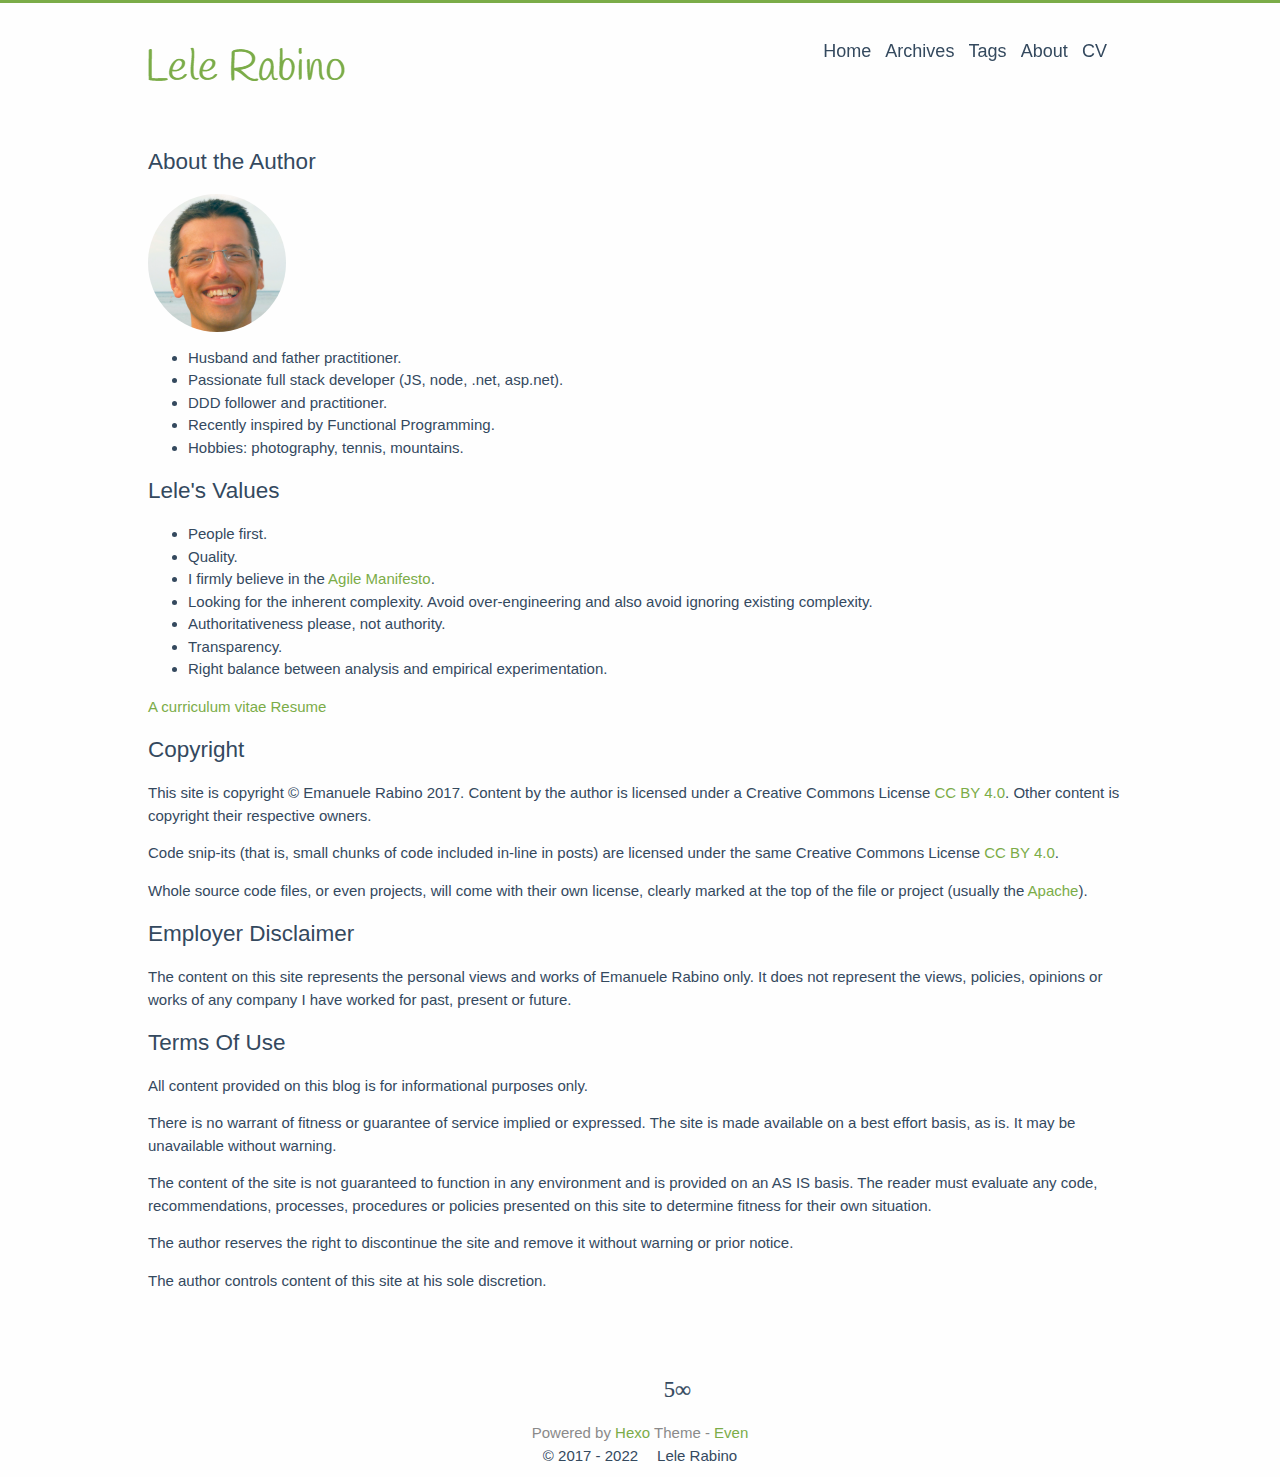
==== commit 5c3c7703: "Site updated: 2022-07-11 10:22:12" ====
--- a/about/index.html
+++ b/about/index.html
@@ -57,8 +57,8 @@
 <meta property="og:description" content="About the Author   Husband and father practitioner. Passionate full stack developer (JS, node, .net, asp.net). DDD follower and  practitioner. Recently inspired by Functional Programming.  Hobbies: ph">
 <meta property="og:locale" content="en_US">
 <meta property="og:image" content="https://lelerabino.github.io/images/avatar_small.png">
-<meta property="article:published_time" content="2022-06-07T09:33:12.052Z">
-<meta property="article:modified_time" content="2022-06-07T09:33:12.052Z">
+<meta property="article:published_time" content="2022-07-11T08:13:15.900Z">
+<meta property="article:modified_time" content="2022-07-11T08:13:15.900Z">
 <meta property="article:author" content="Lele Rabino">
 <meta name="twitter:card" content="summary">
 <meta name="twitter:image" content="https://lelerabino.github.io/images/avatar_small.png">
@@ -143,6 +143,15 @@
         </li>
       </a>
     
+      <a href="https://lelerabino.github.io/online-cv/">
+        <li class="mobile-menu-item">
+          
+          
+            CV
+          
+        </li>
+      </a>
+    
   </ul>
 </nav>
 
@@ -187,6 +196,15 @@
             
             
               About
+            
+          </a>
+        </li>
+      
+        <li class="menu-item">
+          <a class="menu-item-link" href="https://lelerabino.github.io/online-cv/">
+            
+            
+              CV
             
           </a>
         </li>
@@ -232,7 +250,7 @@
 <li>Transparency.</li>
 <li>Right balance between analysis and empirical experimentation.</li>
 </ul>
-<p><a target="_blank" rel="noopener" href="https://drive.google.com/file/d/0B9yb1lrQ93wqM1JFNXlQOXRwa28/view">A curriculum vitae Resume</a></p>
+<p><a href="https://lelerabino.github.io/online-cv/">A curriculum vitae Resume</a></p>
 <h1 id="copyright">Copyright</h1>This site is copyright © Emanuele Rabino 2017. Content by the author is licensed under a Creative Commons License <a href="http://creativecommons.org/licenses/by/4.0/deed.en_GB" target="_blank" rel="external">CC BY 4.0</a>. Other content is copyright their respective owners.
 
 <p>Code snip-its (that is, small chunks of code included in-line in posts) are licensed under the same Creative Commons License <a href="http://creativecommons.org/licenses/by/4.0/deed.en_GB" target="_blank" rel="external">CC BY 4.0</a>.</p>
